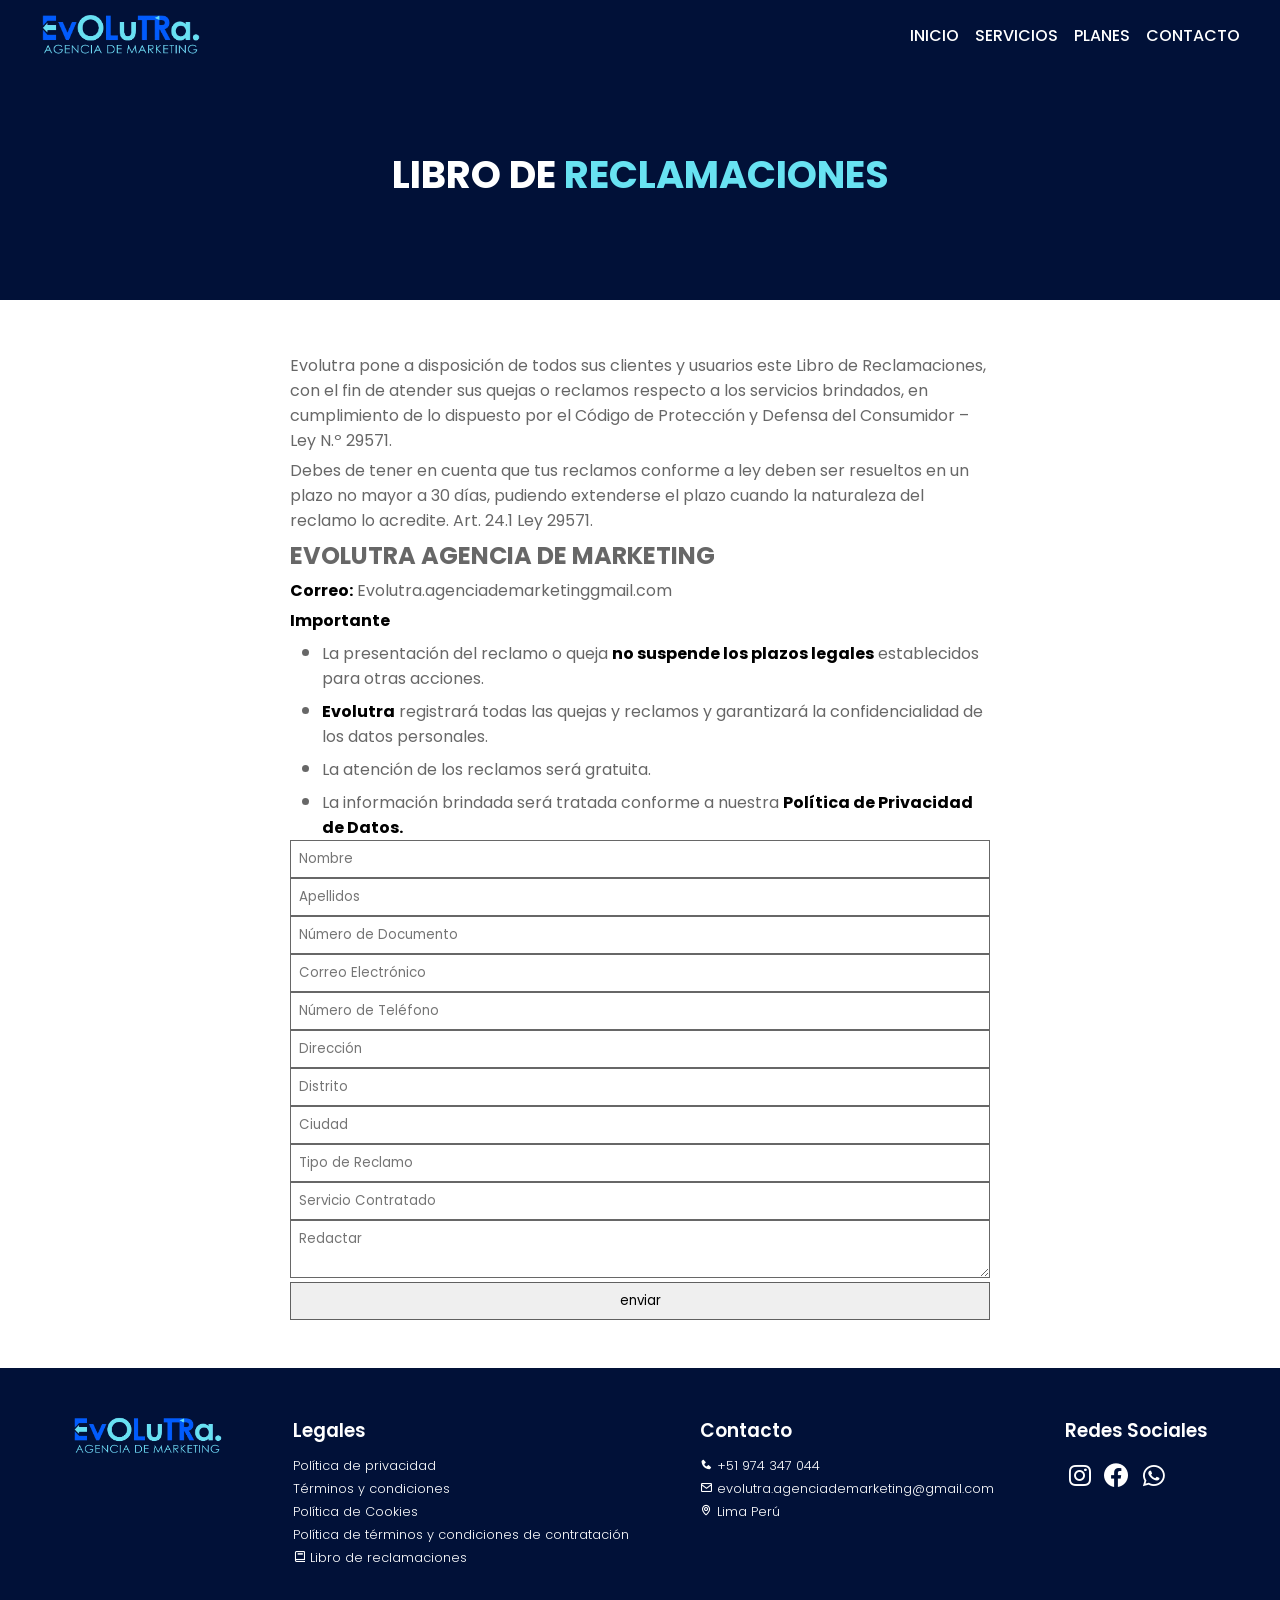
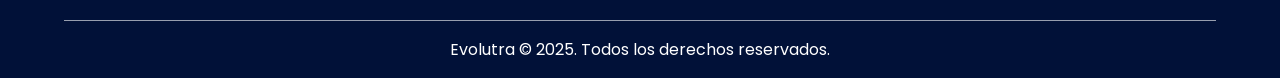
==== libroReclamaciones.html @ 7fbe2c2a "Primera Version - landing page Evolutra" ====
<!DOCTYPE html>
<html lang="es">

<head>
    <meta charset="UTF-8">
    <meta name="viewport" content="width=device-width, initial-scale=1.0">
    <title>Evolutra</title>
    <link rel="shortcut icon" href="img/logo.png" type="image/x-icon">
    <link rel="stylesheet" href="styles.css">
    <link href='https://unpkg.com/boxicons@2.1.4/css/boxicons.min.css' rel='stylesheet'>
    <link rel="preconnect" href="https://fonts.googleapis.com">
    <link rel="preconnect" href="https://fonts.gstatic.com" crossorigin>
    <link
        href="https://fonts.googleapis.com/css2?family=Poppins:ital,wght@0,100;0,200;0,300;0,400;0,500;0,600;0,700;0,800;0,900;1,700;1,900&display=swap"
        rel="stylesheet">
    <script src="js/scrollreveal.min.js"></script>
</head>

<body>

    <body id="inicio">
        <nav id="navegation" class="nav top">
            <a id="logo" href="index.html">
                <img src="img/logo.png" alt="">
            </a>

            <a id="logoText" href="index.html">
                <img src="img/logoText.png" alt="">
            </a>

            <i id="menu" class='bx bx-menu' onclick="toogleMenu()"></i>
            <ul id="menuDesktop">
                <li>
                    <a href="index.html#inicio">Inicio</a>
                </li>
                <li>
                    <a href="index.html#servicios">Servicios</a>
                </li>
                <li>
                    <a href="index.html#planes">Planes</a>
                </li>
                <li>
                    <a href="index.html#contactanos">Contacto</a>
                </li>
            </ul>
        </nav>

        <nav id="navMobile" class="toogleMobile">
            <i id="cerrar" class='bx bx-x' onclick="toogleMenu()"></i>
            <ul>
                <li>
                    <a href="index.html#inicio" onclick="toogleMenu()">Inicio</a>
                </li>
                <li>
                    <a href="index.html#servicios" onclick="toogleMenu()">Servicios</a>
                </li>
                <li>
                    <a href="index.html#planes" onclick="toogleMenu()">Planes</a>
                </li>
                <li>
                    <a href="index.html#contactanos" onclick="toogleMenu()">Contacto</a>
                </li>
            </ul>
        </nav>

        <header class="header-legal">
            <h1 class="top">Libro de <span class="celeste">Reclamaciones</span></h1>
        </header>

        <main class="main-legal">
            <section>
                <p>Evolutra pone a disposición de todos sus clientes y usuarios este Libro de Reclamaciones, con el fin
                    de atender sus quejas o reclamos respecto a los servicios brindados, en cumplimiento de lo dispuesto
                    por el Código de Protección y Defensa del Consumidor – Ley N.º 29571.</p>
                <p>Debes de tener en cuenta que tus reclamos conforme a ley deben ser resueltos en un plazo no mayor a
                    30 días, pudiendo extenderse el plazo cuando la naturaleza del reclamo lo acredite. Art. 24.1 Ley
                    29571.</p>

                <h3>EVOLUTRA AGENCIA DE MARKETING</h3>
                <p><span class="negrita">Correo:</span> Evolutra.agenciademarketinggmail.com</p>

                <p class="negrita">Importante</p>
                <ul>
                    <li>La presentación del reclamo o queja <spa class="negrita">no suspende los plazos legales</spa>
                        establecidos para otras
                        acciones.
                    </li>
                    <li><span class="negrita">Evolutra</span> registrará todas las quejas y reclamos y garantizará la
                        confidencialidad de los datos
                        personales.</li>
                    <li>La atención de los reclamos será gratuita.</li>
                    <li>La información brindada será tratada conforme a nuestra <span class="negrita">Política de
                            Privacidad de Datos.</span></li>
                </ul>
            </section>

            <section id="contactanos">
                <form action="">
                    <input type="text" placeholder="Nombre">
                    <input type="text" placeholder="Apellidos">
                    <input type="text" placeholder="Número de Documento">
                    <input type="text" placeholder="Correo Electrónico">
                    <input type="text" placeholder="Número de Teléfono">
                    <input type="text" placeholder="Dirección">
                    <input type="text" placeholder="Distrito">
                    <input type="text" placeholder="Ciudad">
                    <input type="text" placeholder="Tipo de Reclamo">
                    <input type="text" placeholder="Servicio Contratado">
                    <textarea name="" id="" placeholder="Redactar"></textarea>

                    <input type="submit" value="enviar">
                </form>
            </section>

        </main>

        <footer class="footer">
            <img class="bottom" src="img/logoText.png" alt="">
            <div class="bottom">
                <h3>Legales</h3>
                <ul>
                    <li>
                        <a href="politicaPrivacidad.html">Política de privacidad</a>
                    </li>
                    <li>
                        <a href="terminosCondiciones.html">Términos y condiciones</a>
                    </li>
                    <li>
                        <a href="">Política de Cookies</a>
                    </li>
                    <li>
                        <a href="">Política de términos y condiciones de contratación</a>
                    </li>
                    <li>
                        <a href="libroReclamaciones.html"><i class='bx bx-book'></i> Libro de reclamaciones</a>
                    </li>
                </ul>
            </div>
            <div class="bottom">
                <h3>Contacto</h3>
                <ul>
                    <li>
                        <a href="https://api.whatsapp.com/send?phone=+51974347044&text=¡Hola!%20Quiero%20m%C3%A1s%20detalles%20de%20sus%20servicios%20✨"
                            target="_blank"><i class='bx bxs-phone'></i> +51 974 347 044</a>
                    </li>
                    <li>
                        <a href=""><i class='bx bx-envelope'></i> evolutra.agenciademarketing@gmail.com</a>
                    </li>
                    <li>
                        <a href=""><i class='bx bx-map'></i> Lima Perú</a>
                    </li>
                </ul>
            </div>
            <div class="bottom">
                <h3>Redes Sociales</h3>
                <div class="icono">
                    <a href="https://www.instagram.com/evolutra_peru/" target="_blank">
                        <i class='bx bxl-instagram'></i>
                    </a>
                    <a href="">
                        <i class='bx bxl-facebook-circle'></i>
                    </a>
                    <a href="https://api.whatsapp.com/send?phone=+51974347044&text=¡Hola!%20Quiero%20m%C3%A1s%20detalles%20de%20sus%20servicios%20✨"
                        target="_blank">
                        <i class='bx bxl-whatsapp'></i>
                    </a>
                </div>
            </div>
        </footer>
        <div class="copyright">
            <p>Evolutra © 2025. Todos los derechos reservados.</p>
        </div>

        <script src="js/main.js"></script>
    </body>

</html>
---- styles.css ----
* {
    margin: 0;
    padding: 0;
    box-sizing: border-box;
}

:root {
    --color-primary: #011138;
    --color-primary-opacity: rgba(1, 17, 56, 0.6);
    --color-secondary: #68E2F2;
    --white-opacity: rgba(255, 255, 255, 0.597);
    --black-opacity: rgba(0, 0, 0, 0.597);
    --color-third: #2148A7;
    --color-pink: rgb(244, 116, 197);

    --font-family: "Poppins", sans-serif;
}

html {
    scroll-behavior: smooth;
}

h1,
h2,
h3,
p,
a,
li,
input,
textarea {
    font-family: var(--font-family);
}

body {
    background: var(--color-primary);
}

li {
    list-style: none;
}

a {
    text-decoration: none;
    color: white;
}

img {
    width: 100%;
}

input,
textarea {
    width: 100%;
    display: inline-block;
    padding: 0.5rem;
    border: 1px solid var(--black-opacity);
}

/* ESTILOS REUTILIZABLE */
.celeste {
    color: #68E2F2;
}

.negrita {
    color: black !important;
    font-weight: 700;
}

.negrita-plomo {
    color: var(--black-opacity);
    font-weight: 700;
}

.btn {
    color: white;
    font-size: 0.8em;
    font-weight: bold;
    text-transform: uppercase;
    padding: 15px 25px;
    border: none;
    cursor: pointer;
}

.btn-degrade {
    background: linear-gradient(90deg, #051C53, #2148A7, #2148A7, #051C53);
    box-shadow:
        inset 0 1px 0 rgba(255, 255, 255, 0.4),
        0 4px 6px rgba(0, 0, 0, 0.2);
}

.btn-primary {
    background: #2148A7;
}

.btn-radius {
    border-radius: 30px;
}

.title {
    text-align: center;
    color: var(--color-third);
    padding: 0 0 1.5rem;
}

.description {
    max-width: 550px;
    padding: 0 1rem;
    margin: auto;
    text-align: center;
    color: var(--color-third);
}

.flex {
    display: flex;
    gap: 10px;
    justify-content: center;
}

.icono {
    font-size: 1.8rem;
}

@media (min-width: 800px) {
    .btn {
        font-size: 1.2em;
        padding: 15px 30px;
    }
}

#menuDesktop,
#logoText,
.SVGgrafico,
.formulario img {
    display: none;
}

.nav {
    position: fixed;
    width: 100%;
    color: white;
    display: flex;
    align-items: center;
    justify-content: space-between;
    padding: 0.6rem 1rem 0.6rem 1.5rem;
    z-index: 100;
    transition-property: background-color;
    transition-duration: 0.5s;
}

#navMobile {
    position: fixed;
    top: 0;
    left: 0;
    width: 100%;
    height: 100vh;
    z-index: 1000;
    background: var(--black-opacity);
    backdrop-filter: blur(8px);
    -webkit-backdrop-filter: blur(8px);
    transition: 0.3s;
}

#cerrar {
    position: absolute;
    right: 19px;
    top: 15px;
    font-size: 2.4rem;
    cursor: pointer;
    color: white;
}

#navMobile ul {
    display: flex;
    flex-direction: column;
    align-items: center;
    padding-top: 3rem;
    font-size: 1.5rem;
}

#navMobile li {
    width: 100%;
    text-align: center;
    padding: 1rem;
}

.toogleMobile {
    left: 100% !important;
}

.nav-scroll {
    background: var(--color-primary-opacity);
    backdrop-filter: blur(9px);
    box-shadow: 1px 1px 10px rgba(0, 0, 0, 0.6);
}

#logo {
    width: 2.4rem;
}

#menu {
    font-size: 2.4rem;
    cursor: pointer;
}

.inicio-header {
    position: relative;
    height: 100vh;
    width: 100%;
    display: flex;
    flex-direction: column;
    justify-items: center;
    align-items: center;
    justify-content: center;
    gap: 2rem;
    padding: 3rem 2rem 1rem;
    color: white;
    text-align: center;
    overflow: hidden;
}

.header-legal {
    padding: 4rem 2rem 1rem;
    font-size: 1.2rem;
    height: 300px;
    text-align: center;
    color: white;
    text-transform: uppercase;
    display: flex;
    align-items: center;
    justify-content: center;
}

.main-legal {
    background-color: white;
    padding: 3rem;
}

.main-legal section {
    width: 100%;
    max-width: 700px;
    margin: auto;
    overflow: hidden;
}

.main-legal li {
    list-style: disc;
    margin-left: 2rem;
}

.main-legal li::marker {
    color: var(--black-opacity);
    font-size: 1.2em;
}

.main-legal p,
.main-legal h3,
.main-legal li {
    color: var(--black-opacity);
    margin-top: 5px;
}

.main-legal h2,
.main-legal h3 {
    font-size: 1.2rem;
}

.main-legal p,
.main-legal li {
    font-size: .8rem;
}

.contenedor-card {
    max-width: 1000px;
    margin: auto;
    display: flex;
    flex-wrap: wrap;
    justify-content: center;
    gap: 1rem;
    padding: 3rem 0;
}

.card {
    position: relative;
    width: 170px;
    height: 170px;
    display: flex;
    align-items: center;
    text-align: center;
    justify-content: center;
    background-position: center;
    background-size: cover;
    background-repeat: no-repeat;
    border-radius: 15px;
    color: white;
    z-index: 0;
    overflow: hidden;
    font-size: .9rem;
}

.contenedor-card .card:nth-child(1) {
    background-image: url(img/desarrollo_web.webp);
}

.contenedor-card .card:nth-child(2) {
    background-image: url(img/gestion_automatizacion.jpg);
}

.contenedor-card .card:nth-child(3) {
    background-image: url(img/diseño_digital.jpg);
}

.contenedor-card .card:nth-child(4) {
    background-image: url(img/produccion_creativa.jpeg);
}

.contenedor-card .card:nth-child(5) {
    background-image: url(img/marketing.jpg);
}

.card::before {
    content: "";
    position: absolute;
    width: 100%;
    height: 100%;
    background-color: var(--black-opacity);
    z-index: -1;
}

@media (min-width: 440px) {
    .inicio-header {
        padding: 4.5rem 2rem 1rem;
    }
}

.inicio-header::before {
    content: "";
    position: absolute;
    width: 100%;
    height: 100vh;
    background: url(img/imgFondo.jpg);
    top: 0;
    left: 0;
    background-size: cover;
    background-position: center;
    background-repeat: no-repeat;
    z-index: -2;
    opacity: 0.25;
}

.inicio-header p {
    display: none;
}

.inicio-header h2 {
    text-transform: uppercase;
    font-size: 3rem;
}

.container-imgPortada {
    position: relative;
}

.container-imgPortada img {
    animation: flotante 4s infinite alternate;
}

@keyframes flotante {
    0% {
        transform: translateY(0);
    }

    50% {
        transform: translateY(10px);
    }

    100% {
        transform: translateY(0);
    }
}

.main {
    background: white;
}

#servicios {
    padding: 4rem 0;
}

#planes {
    overflow: hidden;
    background: var(--color-primary);
    padding: 4rem 0;
}

#planes h2 {
    color: white;
}

.planes-container {
    padding: 1.5rem;
    margin: auto;
    position: relative;
    display: flex;
    flex-wrap: wrap;
    justify-content: center;
    gap: 3.5rem;
}

.planes-container::before {
    content: "";
    position: absolute;
    width: 500px;
    height: 500px;
    right: 45%;
    top: 100px;
    background: linear-gradient(90deg, var(--color-third), var(--color-secondary));
    border-radius: 50%;
}

.planes-container::after {
    content: "";
    position: absolute;
    width: 350px;
    height: 350px;
    left: 70%;
    background: linear-gradient(-15deg, rgb(255, 255, 255), var(--color-pink));
    border-radius: 50%;
    z-index: 0;
}

.plan {
    max-width: 400px;
    width: 100%;
    position: relative;
    background: rgba(0, 0, 0, 0.5);
    backdrop-filter: blur(8px);
    -webkit-backdrop-filter: blur(8px);
    padding: 3rem 2.5rem;
    border-radius: 18px;
    color: white;
    z-index: 5;
    transition-property: background-color;
    transition-duration: 0.3s;
}

.planes-container a:nth-child(2) .plan::before {
    content: "Más vendido";
    position: absolute;
    left: 0;
    right: 0;
    height: 35px;
    top: 0;
    background: white;
    color: black;
    font-family: var(--font-family);
    font-weight: 700;
    border-radius: 18px 18px 0 0;
    display: flex;
    align-items: center;
    justify-content: center;
    text-align: center;
}

.planes-container a:nth-child(1),
.planes-container a:nth-child(3) {
    margin-top: 35px;
}

.plan h3 {
    text-align: center;
    font-size: 1.6rem;
    color: white;
}

.plan li {
    margin-top: 0.5rem;
    display: flex;
    align-items: center;
    gap: 4px;
}

.plan li:nth-child(1) {
    border-top: 1px solid white;
    padding-top: 15px;
}

.plan li:last-child {
    margin-top: 15px;
    color: var(--color-secondary);
    font-weight: 600;
}

.plan-precio {
    position: absolute;
    top: 100%;
    left: 50%;
    transform: translateX(-50%);
    opacity: 0;
    transition: 0.3s;
    font-size: 4rem;
    color: white;
    font-weight: 700;
    text-shadow: 2px 2px 5px black;
}

.plan:hover .plan-precio {
    opacity: 1;
    top: 90%;
}

.plan:hover {
    background: rgba(0, 0, 0, 0.6);
}

.formulario {
    display: flex;
    height: 80vh;
}

.formulario img {
    position: relative;
    max-width: 50%;
}

.formulario form {
    padding: 0.5rem;
    margin: auto;
    display: flex;
    flex-direction: column;
    gap: 1rem;
}

.footer {
    max-width: 1200px;
    margin: auto;
    display: flex;
    padding: 3rem 2rem;
    flex-direction: column;
    align-items: center;
    text-align: center;
    justify-content: space-between;
    gap: 2rem;
    overflow: hidden;
}

.footer img {
    width: 150px;
    height: 40px;
}

.footer h3 {
    color: white;
    font-weight: 600;
    margin-bottom: 12px;
}

.footer li {
    margin-bottom: 5px;
    font-weight: 300;
    font-size: 0.8rem;
}

.footer a:hover {
    color: var(--color-secondary);
    transition: 0.4s;
}

.copyright {
    width: 90%;
    max-width: 1170px;
    border-top: 1px solid var(--white-opacity);
    margin: auto;
    color: white;
    padding: 1rem;
    text-align: center;
    overflow: hidden;
}

@media (min-width: 800px) {
    .container-imgPortada::after {
        content: "Alcance +2,323";
        position: absolute;
        top: 50px;
        left: -60px;
        border: 1px solid #72EFFF;
        padding: 6px 15px;
        border-radius: 12px;
        font-family: "Poppins", sans-serif;
        background: rgba(255, 255, 255, 0.05);
        backdrop-filter: blur(6px);
        -webkit-backdrop-filter: blur(6px);
        z-index: 10;
    }

    .container-imgPortada::before {
        content: "ROI +3,500";
        position: absolute;
        top: -10px;
        right: 60px;
        border: 1px solid #72EFFF;
        padding: 6px 15px;
        border-radius: 12px;
        font-family: "Poppins", sans-serif;
        background: rgba(255, 255, 255, 0.05);
        backdrop-filter: blur(6px);
        -webkit-backdrop-filter: blur(6px);
        z-index: 10;
    }

    .container-imgPortada div::before {
        content: "Visitas +1,989";
        position: absolute;
        bottom: 110px;
        left: -70px;
        border: 1px solid #72EFFF;
        padding: 6px 15px;
        border-radius: 12px;
        font-family: "Poppins", sans-serif;
        background: rgba(255, 255, 255, 0.05);
        backdrop-filter: blur(6px);
        -webkit-backdrop-filter: blur(6px);
        z-index: 10;
    }

    #menuDesktop {
        display: flex;
        gap: 1rem;
        text-transform: uppercase;
        font-weight: 500;
    }

    #menuDesktop a:hover {
        color: var(--color-secondary);
        transition: 0.4s;
    }

    #menu,
    #logo,
    #navMobile {
        display: none;
    }

    .inicio-header {
        flex-direction: row;
        justify-content: space-around;
        text-align: left;
        overflow: hidden;
    }

    .SVGgrafico {
        width: 75%;
        display: block;
        position: absolute;
        bottom: -10px;
        right: -10px;
        z-index: -1;
    }

    .inicio-header h2 {
        font-size: 3rem;
    }

    .inicio-header p {
        display: block;
        max-width: 440px;
        margin: -10px 0 20px;
    }

    #logoText,
    #logoText img {
        display: block;
        width: 10rem;
    }

    .nav {
        padding: 0.8rem 2.5rem;
    }

    .main-legal h2,
    .main-legal h3 {
        font-size: 1.5rem;
    }

    .main-legal p,
    .main-legal li {
        font-size: 1rem;
    }

    .planes-container {
        gap: 3.5rem;
    }

    .formulario img {
        display: block;
    }

    .footer {
        flex-direction: row;
        align-items: start;
        text-align: start;
    }

    .card {
        width: 300px;
        height: 220px;
        display: flex;
        font-size: 1rem;
    }

    .title {
        font-size: 2.5rem;
    }

    .description {
        font-size: 1.2rem;
    }
}

@media (min-width: 1000px) {
    .inicio-header h2 {
        font-size: 5rem;
    }

    .inicio-header h3 {
        font-size: 1.5rem;
        margin-bottom: -15px;
    }
}
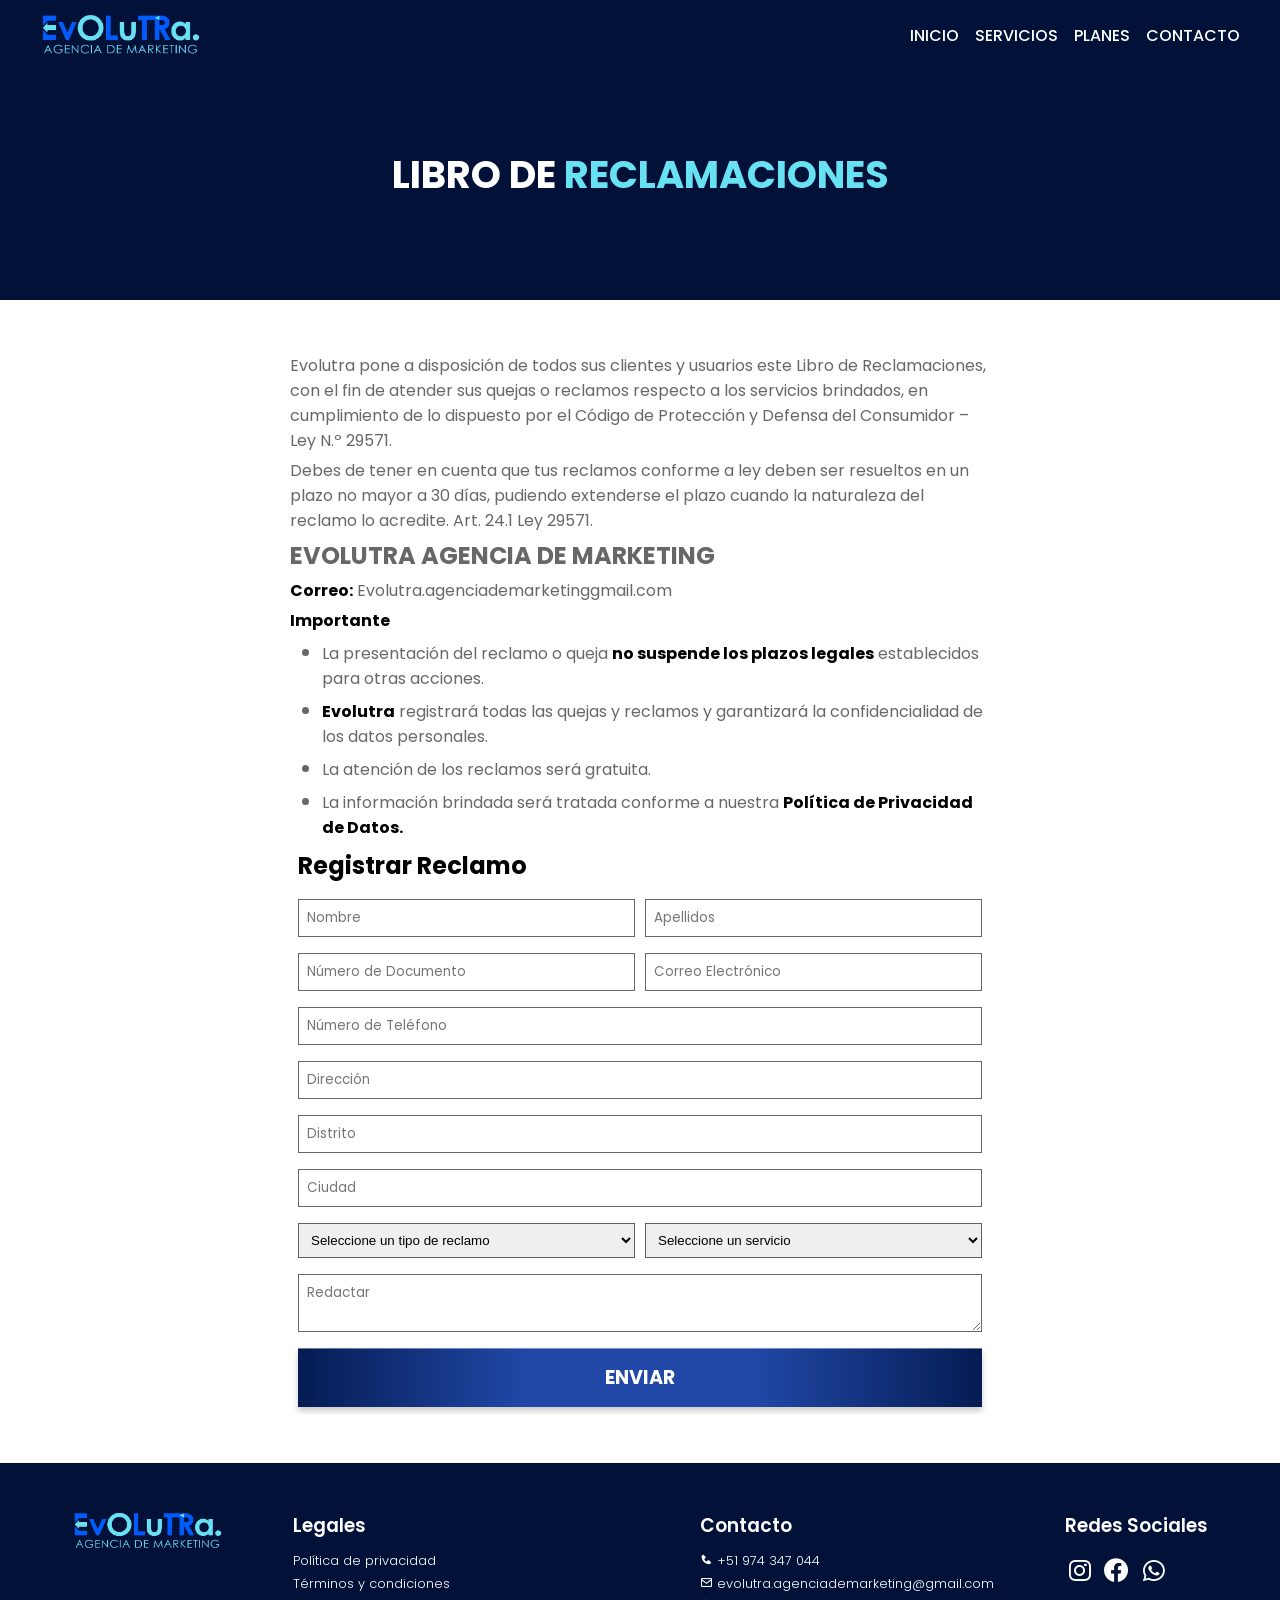
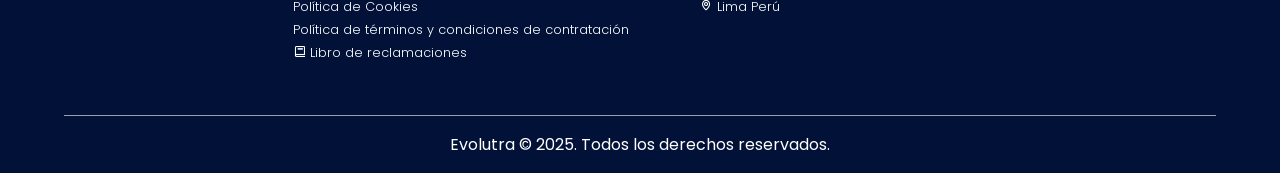
==== commit 6c737f48: "Formulario Libro de Reclamaciones" ====
--- a/libroReclamaciones.html
+++ b/libroReclamaciones.html
@@ -94,21 +94,54 @@
                 </ul>
             </section>
 
-            <section id="contactanos">
+            <section id="reclamaciones">
                 <form action="">
-                    <input type="text" placeholder="Nombre">
-                    <input type="text" placeholder="Apellidos">
-                    <input type="text" placeholder="Número de Documento">
-                    <input type="text" placeholder="Correo Electrónico">
-                    <input type="text" placeholder="Número de Teléfono">
+                    <h2>Registrar Reclamo</h2>
+                    <div class="flex">
+                        <input type="text" placeholder="Nombre">
+                        <input type="text" placeholder="Apellidos">
+                    </div>
+                    <div class="flex">
+                        <input type="number" placeholder="Número de Documento">
+                        <input type="email" placeholder="Correo Electrónico">
+                    </div>
+                    <input type="number" placeholder="Número de Teléfono">
                     <input type="text" placeholder="Dirección">
                     <input type="text" placeholder="Distrito">
                     <input type="text" placeholder="Ciudad">
-                    <input type="text" placeholder="Tipo de Reclamo">
-                    <input type="text" placeholder="Servicio Contratado">
+                    <div class="flex">
+                        <!-- <input type="text" placeholder="Tipo de Reclamo">
+                        <input type="text" placeholder="Servicio Contratado"> -->
+                        <select name="" id="">
+                            <option value="">Seleccione un tipo de reclamo</option>
+                            <option value="cobro_indebido">Cobro indebido</option>
+                            <option value="servicio_no_prestado">Servicio no prestado</option>
+                            <option value="publicidad_enganosa">Publicidad engañosa</option>
+                            <option value="demora_en_la_atencion">Demora en la atención</option>
+                            <option value="producto_defectuoso">Producto defectuoso</option>
+                            <option value="fallas_tecnicas">Fallas técnicas</option>
+                            <option value="mala_atencion">Mala atención al cliente</option>
+                            <option value="error_facturacion">Error en la facturación</option>
+                            <option value="problemas_entrega">Problemas con la entrega</option>
+                            <option value="otros">Otros</option>
+                        </select>
+                        <select name="" id="">
+                            <option value="">Seleccione un servicio</option>
+                            <option value="diseno_grafico">Diseño gráfico</option>
+                            <option value="gestion_redes">Gestión de redes sociales</option>
+                            <option value="campanas_publicitarias">Campañas publicitarias</option>
+                            <option value="seo">Posicionamiento SEO</option>
+                            <option value="desarrollo_web">Desarrollo web</option>
+                            <option value="fotografia_video">Fotografía y video</option>
+                            <option value="branding">Branding y estrategia de marca</option>
+                            <option value="email_marketing">Email marketing</option>
+                            <option value="consultoria_digital">Consultoría digital</option>
+                            <option value="otro">Otro</option>
+                        </select>
+                    </div>
                     <textarea name="" id="" placeholder="Redactar"></textarea>
 
-                    <input type="submit" value="enviar">
+                    <input type="submit" value="enviar" class="btn btn-degrade">
                 </form>
             </section>
 
--- a/styles.css
+++ b/styles.css
@@ -49,11 +49,13 @@
 }
 
 input,
-textarea {
+textarea,
+select {
     width: 100%;
     display: inline-block;
     padding: 0.5rem;
     border: 1px solid var(--black-opacity);
+    outline: none;
 }
 
 /* ESTILOS REUTILIZABLE */
@@ -522,7 +524,7 @@
     max-width: 50%;
 }
 
-.formulario form {
+form {
     padding: 0.5rem;
     margin: auto;
     display: flex;
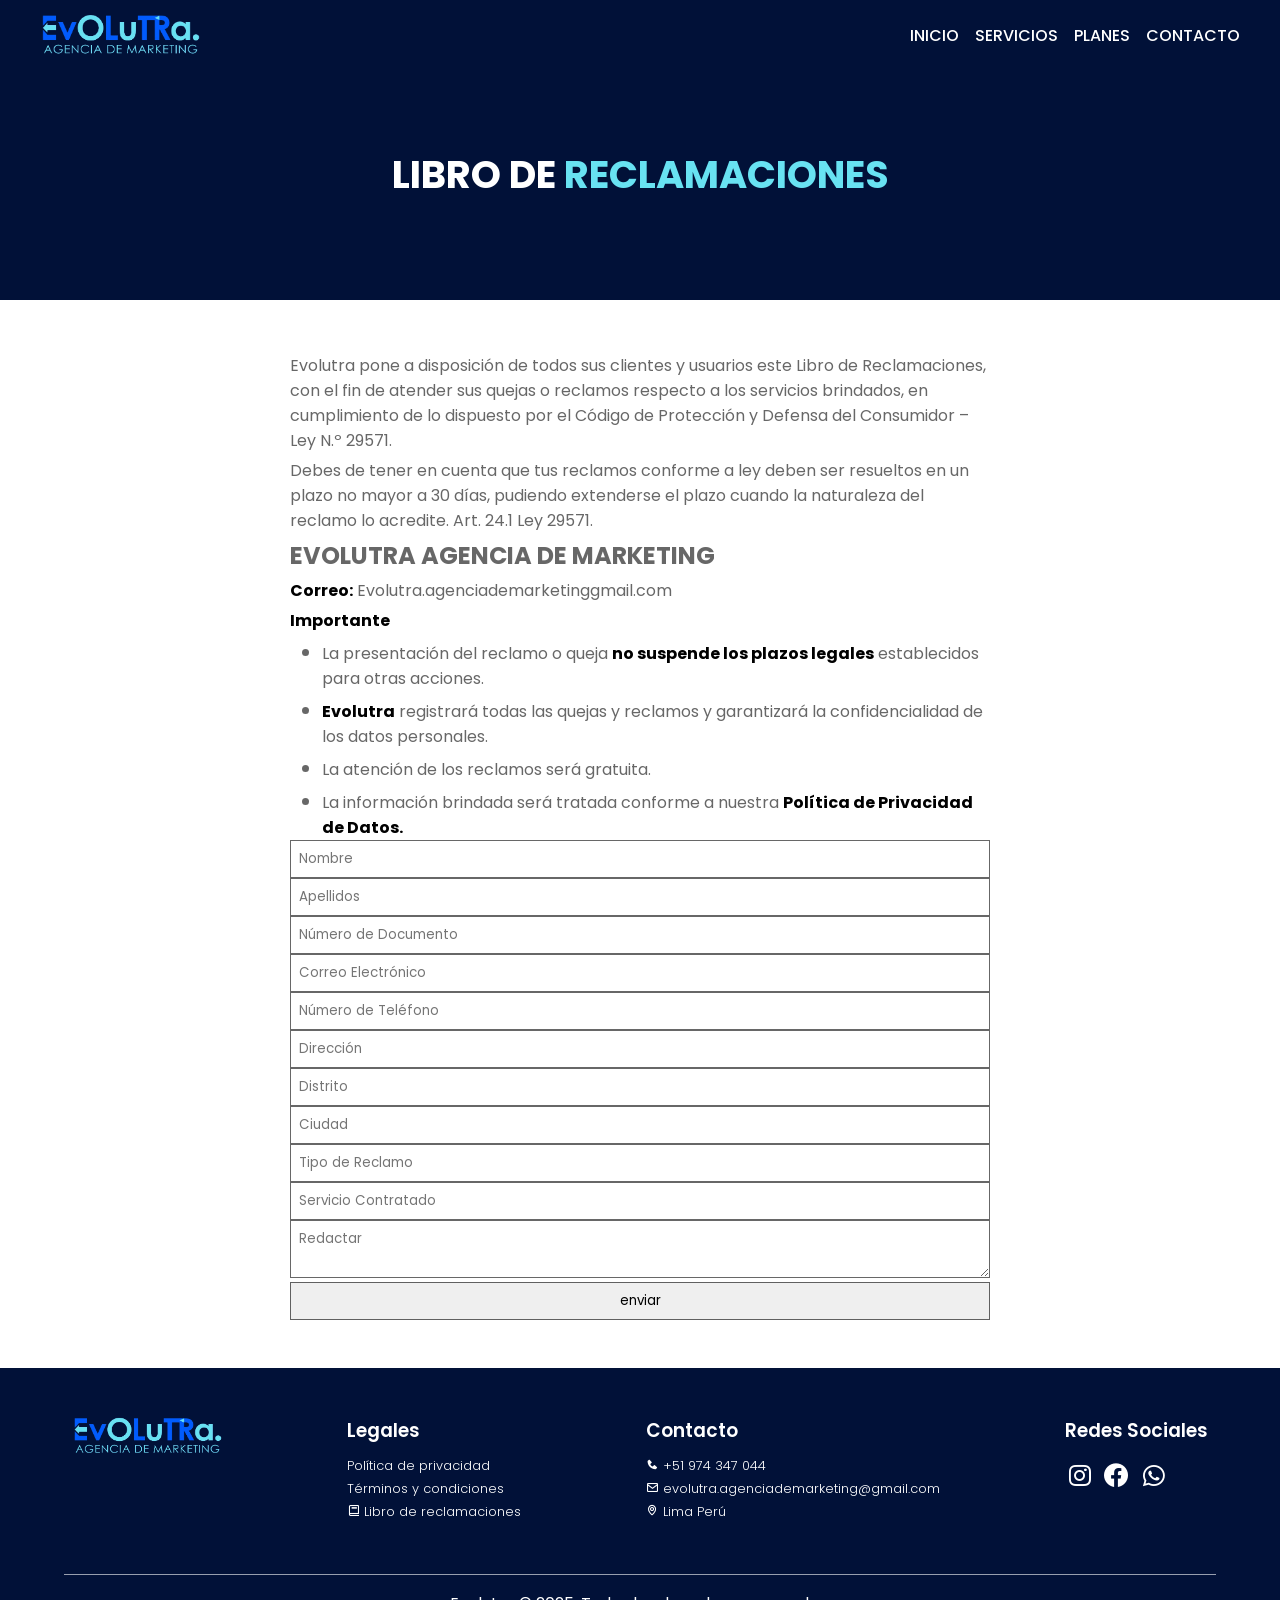
==== commit 16d4e4aa: "culminando la inserccion del servico de email" ====
--- a/libroReclamaciones.html
+++ b/libroReclamaciones.html
@@ -94,54 +94,21 @@
                 </ul>
             </section>
 
-            <section id="reclamaciones">
+            <section id="contactanos">
                 <form action="">
-                    <h2>Registrar Reclamo</h2>
-                    <div class="flex">
-                        <input type="text" placeholder="Nombre">
-                        <input type="text" placeholder="Apellidos">
-                    </div>
-                    <div class="flex">
-                        <input type="number" placeholder="Número de Documento">
-                        <input type="email" placeholder="Correo Electrónico">
-                    </div>
-                    <input type="number" placeholder="Número de Teléfono">
+                    <input type="text" placeholder="Nombre">
+                    <input type="text" placeholder="Apellidos">
+                    <input type="text" placeholder="Número de Documento">
+                    <input type="text" placeholder="Correo Electrónico">
+                    <input type="text" placeholder="Número de Teléfono">
                     <input type="text" placeholder="Dirección">
                     <input type="text" placeholder="Distrito">
                     <input type="text" placeholder="Ciudad">
-                    <div class="flex">
-                        <!-- <input type="text" placeholder="Tipo de Reclamo">
-                        <input type="text" placeholder="Servicio Contratado"> -->
-                        <select name="" id="">
-                            <option value="">Seleccione un tipo de reclamo</option>
-                            <option value="cobro_indebido">Cobro indebido</option>
-                            <option value="servicio_no_prestado">Servicio no prestado</option>
-                            <option value="publicidad_enganosa">Publicidad engañosa</option>
-                            <option value="demora_en_la_atencion">Demora en la atención</option>
-                            <option value="producto_defectuoso">Producto defectuoso</option>
-                            <option value="fallas_tecnicas">Fallas técnicas</option>
-                            <option value="mala_atencion">Mala atención al cliente</option>
-                            <option value="error_facturacion">Error en la facturación</option>
-                            <option value="problemas_entrega">Problemas con la entrega</option>
-                            <option value="otros">Otros</option>
-                        </select>
-                        <select name="" id="">
-                            <option value="">Seleccione un servicio</option>
-                            <option value="diseno_grafico">Diseño gráfico</option>
-                            <option value="gestion_redes">Gestión de redes sociales</option>
-                            <option value="campanas_publicitarias">Campañas publicitarias</option>
-                            <option value="seo">Posicionamiento SEO</option>
-                            <option value="desarrollo_web">Desarrollo web</option>
-                            <option value="fotografia_video">Fotografía y video</option>
-                            <option value="branding">Branding y estrategia de marca</option>
-                            <option value="email_marketing">Email marketing</option>
-                            <option value="consultoria_digital">Consultoría digital</option>
-                            <option value="otro">Otro</option>
-                        </select>
-                    </div>
+                    <input type="text" placeholder="Tipo de Reclamo">
+                    <input type="text" placeholder="Servicio Contratado">
                     <textarea name="" id="" placeholder="Redactar"></textarea>
 
-                    <input type="submit" value="enviar" class="btn btn-degrade">
+                    <input type="submit" value="enviar">
                 </form>
             </section>
 
@@ -157,12 +124,6 @@
                     </li>
                     <li>
                         <a href="terminosCondiciones.html">Términos y condiciones</a>
-                    </li>
-                    <li>
-                        <a href="">Política de Cookies</a>
-                    </li>
-                    <li>
-                        <a href="">Política de términos y condiciones de contratación</a>
                     </li>
                     <li>
                         <a href="libroReclamaciones.html"><i class='bx bx-book'></i> Libro de reclamaciones</a>
--- a/styles.css
+++ b/styles.css
@@ -15,7 +15,6 @@
 
     --font-family: "Poppins", sans-serif;
 }
-
 html {
     scroll-behavior: smooth;
 }
@@ -27,6 +26,7 @@
 a,
 li,
 input,
+select,
 textarea {
     font-family: var(--font-family);
 }
@@ -55,10 +55,15 @@
     display: inline-block;
     padding: 0.5rem;
     border: 1px solid var(--black-opacity);
-    outline: none;
 }
 
 /* ESTILOS REUTILIZABLE */
+.text-light{
+    color: var(--black-opacity);
+    background: transparent;
+    border: 1px solid var(--black-opacity);
+}
+
 .celeste {
     color: #68E2F2;
 }
@@ -90,6 +95,27 @@
         0 4px 6px rgba(0, 0, 0, 0.2);
 }
 
+.btn-degrade-planes{
+    background: linear-gradient(90deg, var(--color-third), var(--color-secondary));
+}
+
+
+.grupo-separador{
+    display: flex;
+    flex-direction: column;
+    gap: 1rem;
+    align-items: center;
+    justify-self: center;
+}
+
+.button{
+    margin-top: 1.5rem;
+    z-index: 9;
+    position: relative;
+    bottom: 0;
+    padding: 1rem 0;
+}
+
 .btn-primary {
     background: #2148A7;
 }
@@ -285,41 +311,99 @@
     position: relative;
     width: 170px;
     height: 170px;
+    perspective: 1000px; 
+}
+
+.card-inner {
+    position: relative;
+    width: 100%;
+    height: 100%;
+    text-align: center;
+    transition: transform 0.6s;
+    transform-style: preserve-3d;
+}
+
+.card:hover .card-inner {
+    transform: rotateY(180deg);
+}
+
+.card-front,
+.card-back {
+    position: absolute;
+    width: 100%;
+    height: 100%;
+    backface-visibility: hidden;
     display: flex;
     align-items: center;
-    text-align: center;
     justify-content: center;
+    border-radius: 15px;
+    overflow: hidden;
+}
+
+.card-front {
     background-position: center;
     background-size: cover;
     background-repeat: no-repeat;
-    border-radius: 15px;
-    color: white;
-    z-index: 0;
-    overflow: hidden;
-    font-size: .9rem;
-}
-
-.contenedor-card .card:nth-child(1) {
+    color: white;
+    z-index: 2;
+}
+
+.card-back {
+    background: linear-gradient(135deg, #68e2f2 0%, #011138 100%);
+    color: white;
+    transform: rotateY(180deg);
+    padding: 20px;
+}
+
+.card-back ul {
+    list-style: none;
+    padding: 0;
+    margin: 0;
+    font-size: 0.85rem;
+}
+
+@media (max-width: 440px) {
+    .card-back ul {
+        font-size: 0.70rem;
+    }
+} 
+
+.card-back ul li {
+    margin: 6px 0;
+    padding: 6px 10px;
+    background: rgba(255, 255, 255, 0.1);
+    border-radius: 5px;
+    backdrop-filter: blur(10px);
+    transition: all 0.3s ease;
+}
+
+.card-back ul li:hover {
+    background: rgba(255, 255, 255, 0.2);
+    transform: translateX(5px);
+}
+
+/* Backgrounds para cada card-front */
+.contenedor-card .card:nth-child(1) .card-front {
     background-image: url(img/desarrollo_web.webp);
 }
 
-.contenedor-card .card:nth-child(2) {
+.contenedor-card .card:nth-child(2) .card-front {
     background-image: url(img/gestion_automatizacion.jpg);
 }
 
-.contenedor-card .card:nth-child(3) {
+.contenedor-card .card:nth-child(3) .card-front {
     background-image: url(img/diseño_digital.jpg);
 }
 
-.contenedor-card .card:nth-child(4) {
+.contenedor-card .card:nth-child(4) .card-front {
     background-image: url(img/produccion_creativa.jpeg);
 }
 
-.contenedor-card .card:nth-child(5) {
+.contenedor-card .card:nth-child(5) .card-front {
     background-image: url(img/marketing.jpg);
 }
 
-.card::before {
+.card-front::before {
     content: "";
     position: absolute;
     width: 100%;
@@ -327,6 +411,7 @@
     background-color: var(--black-opacity);
     z-index: -1;
 }
+
 
 @media (min-width: 440px) {
     .inicio-header {
@@ -398,7 +483,8 @@
     color: white;
 }
 
-.planes-container {
+.planes-container,
+.planes-container-header {
     padding: 1.5rem;
     margin: auto;
     position: relative;
@@ -408,7 +494,8 @@
     gap: 3.5rem;
 }
 
-.planes-container::before {
+.planes-container::before,
+.planes-container-header::before {
     content: "";
     position: absolute;
     width: 500px;
@@ -419,7 +506,8 @@
     border-radius: 50%;
 }
 
-.planes-container::after {
+.planes-container::after,
+.planes-container-header::after {
     content: "";
     position: absolute;
     width: 350px;
@@ -514,6 +602,12 @@
     background: rgba(0, 0, 0, 0.6);
 }
 
+
+.oculto{
+    display: none;
+}
+
+
 .formulario {
     display: flex;
     height: 80vh;
@@ -524,12 +618,21 @@
     max-width: 50%;
 }
 
-form {
+.formulario form {
     padding: 0.5rem;
     margin: auto;
     display: flex;
     flex-direction: column;
     gap: 1rem;
+}
+
+
+.status-message{
+    margin-top: 15px; 
+    padding: 10px; 
+    border-radius: 5px; 
+    display: none; 
+    text-align: center;
 }
 
 .footer {
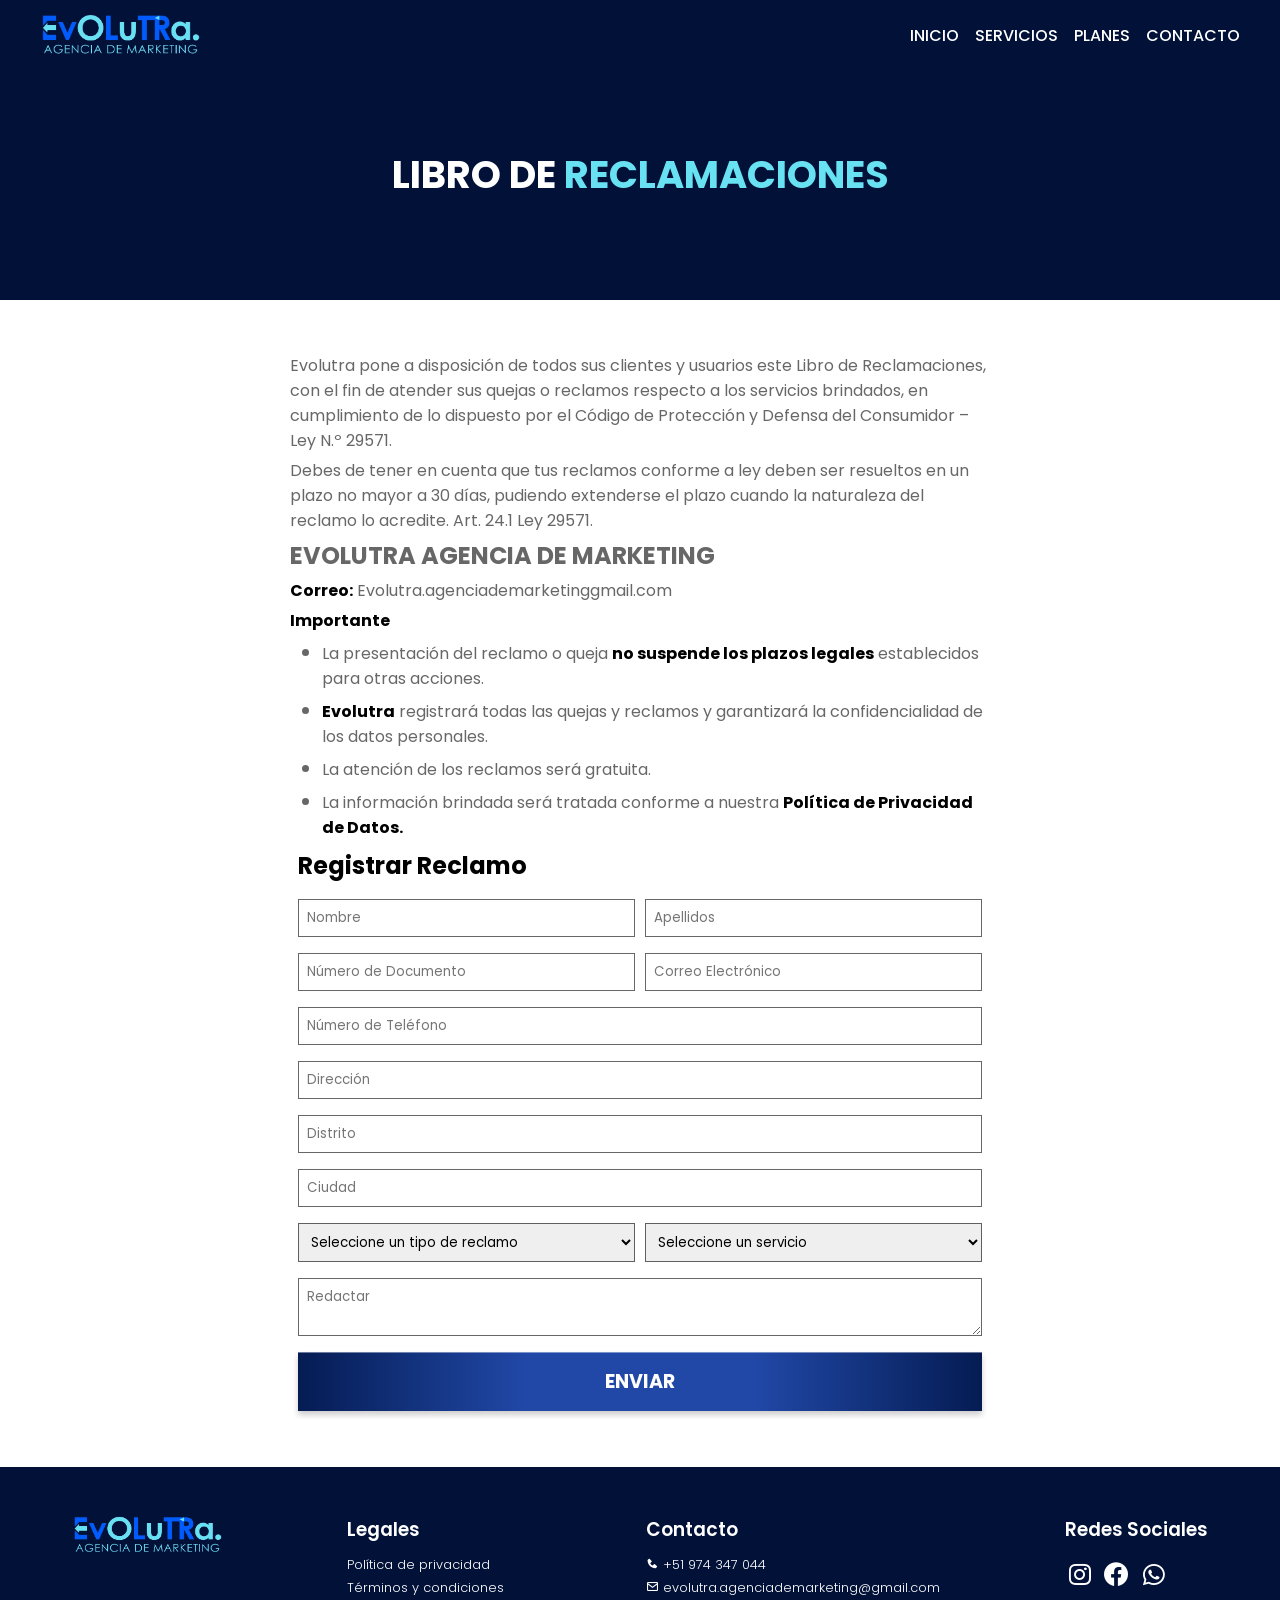
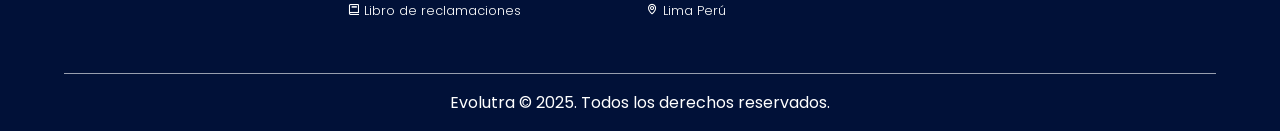
==== commit cba9db8e: "Merge branch 'main' into feature/adding-style-services" ====
--- a/libroReclamaciones.html
+++ b/libroReclamaciones.html
@@ -94,21 +94,54 @@
                 </ul>
             </section>
 
-            <section id="contactanos">
+            <section id="reclamaciones">
                 <form action="">
-                    <input type="text" placeholder="Nombre">
-                    <input type="text" placeholder="Apellidos">
-                    <input type="text" placeholder="Número de Documento">
-                    <input type="text" placeholder="Correo Electrónico">
-                    <input type="text" placeholder="Número de Teléfono">
+                    <h2>Registrar Reclamo</h2>
+                    <div class="flex">
+                        <input type="text" placeholder="Nombre">
+                        <input type="text" placeholder="Apellidos">
+                    </div>
+                    <div class="flex">
+                        <input type="number" placeholder="Número de Documento">
+                        <input type="email" placeholder="Correo Electrónico">
+                    </div>
+                    <input type="number" placeholder="Número de Teléfono">
                     <input type="text" placeholder="Dirección">
                     <input type="text" placeholder="Distrito">
                     <input type="text" placeholder="Ciudad">
-                    <input type="text" placeholder="Tipo de Reclamo">
-                    <input type="text" placeholder="Servicio Contratado">
+                    <div class="flex">
+                        <!-- <input type="text" placeholder="Tipo de Reclamo">
+                        <input type="text" placeholder="Servicio Contratado"> -->
+                        <select name="" id="">
+                            <option value="">Seleccione un tipo de reclamo</option>
+                            <option value="cobro_indebido">Cobro indebido</option>
+                            <option value="servicio_no_prestado">Servicio no prestado</option>
+                            <option value="publicidad_enganosa">Publicidad engañosa</option>
+                            <option value="demora_en_la_atencion">Demora en la atención</option>
+                            <option value="producto_defectuoso">Producto defectuoso</option>
+                            <option value="fallas_tecnicas">Fallas técnicas</option>
+                            <option value="mala_atencion">Mala atención al cliente</option>
+                            <option value="error_facturacion">Error en la facturación</option>
+                            <option value="problemas_entrega">Problemas con la entrega</option>
+                            <option value="otros">Otros</option>
+                        </select>
+                        <select name="" id="">
+                            <option value="">Seleccione un servicio</option>
+                            <option value="diseno_grafico">Diseño gráfico</option>
+                            <option value="gestion_redes">Gestión de redes sociales</option>
+                            <option value="campanas_publicitarias">Campañas publicitarias</option>
+                            <option value="seo">Posicionamiento SEO</option>
+                            <option value="desarrollo_web">Desarrollo web</option>
+                            <option value="fotografia_video">Fotografía y video</option>
+                            <option value="branding">Branding y estrategia de marca</option>
+                            <option value="email_marketing">Email marketing</option>
+                            <option value="consultoria_digital">Consultoría digital</option>
+                            <option value="otro">Otro</option>
+                        </select>
+                    </div>
                     <textarea name="" id="" placeholder="Redactar"></textarea>
 
-                    <input type="submit" value="enviar">
+                    <input type="submit" value="enviar" class="btn btn-degrade">
                 </form>
             </section>
 
--- a/styles.css
+++ b/styles.css
@@ -55,6 +55,7 @@
     display: inline-block;
     padding: 0.5rem;
     border: 1px solid var(--black-opacity);
+    outline: none;
 }
 
 /* ESTILOS REUTILIZABLE */
@@ -618,7 +619,7 @@
     max-width: 50%;
 }
 
-.formulario form {
+form {
     padding: 0.5rem;
     margin: auto;
     display: flex;
